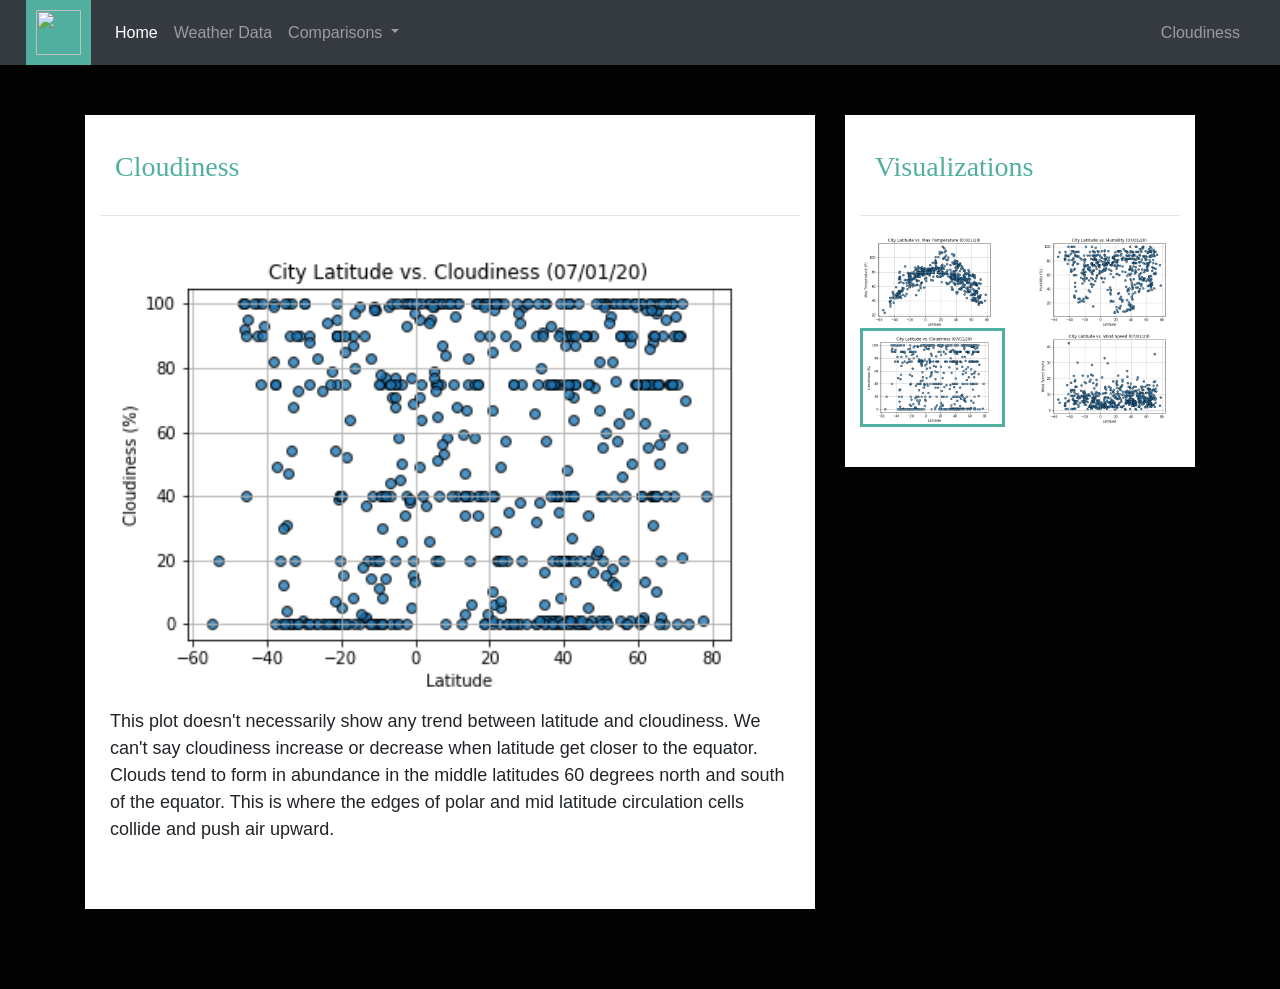
==== 11-Web-Design-Challenge/cloudiness.html @ 5cc30995 "save work" ====
<!DOCTYPE html>
<html lang="en-us">
    <head>

        <meta charset="utf-8">
        <title>Web Design Challenge</title>
        <link rel="stylesheet" href="https://stackpath.bootstrapcdn.com/bootstrap/4.1.3/css/bootstrap.min.css" integrity="sha384-MCw98/SFnGE8fJT3GXwEOngsV7Zt27NXFoaoApmYm81iuXoPkFOJwJ8ERdknLPMO" crossorigin="anonymous">

        <script src="https://code.jquery.com/jquery-3.3.1.slim.min.js" integrity="sha384-q8i/X+965DzO0rT7abK41JStQIAqVgRVzpbzo5smXKp4YfRvH+8abtTE1Pi6jizo" crossorigin="anonymous"></script>
        <script src="https://cdnjs.cloudflare.com/ajax/libs/popper.js/1.14.3/umd/popper.min.js" integrity="sha384-ZMP7rVo3mIykV+2+9J3UJ46jBk0WLaUAdn689aCwoqbBJiSnjAK/l8WvCWPIPm49" crossorigin="anonymous"></script>
        <script src="https://stackpath.bootstrapcdn.com/bootstrap/4.1.3/js/bootstrap.min.js" integrity="sha384-ChfqqxuZUCnJSK3+MXmPNIyE6ZbWh2IMqE241rYiqJxyMiZ6OW/JmZQ5stwEULTy" crossorigin="anonymous"></script>

        <link rel="stylesheet" href="style.css">

    </head>

    <body>
        <nav class="navbar navbar-expand-lg navbar-dark bg-dark">
            <a class="navbar-brand" href="https://www.twitch.tv/jussstinpot/">
                <img src="https://static-cdn.jtvnw.net/jtv_user_pictures/7917ba1a-5d40-4a60-a30c-0908ef1acd77-profile_image-300x300.png" width="45" height="45" alt="">
              </a>
            <button class="navbar-toggler" type="button" data-toggle="collapse" data-target="#navbarSupportedContent" aria-controls="navbarSupportedContent" aria-expanded="false" aria-label="Toggle navigation">
              <span class="navbar-toggler-icon"></span>
            </button>
          
            <div class="collapse navbar-collapse" id="navbarSupportedContent">
              <ul class="navbar-nav mr-auto">
                <li class="nav-item active">
                  <a class="nav-link" href="index.html">Home<span class="sr-only">(current)</span></a>
                </li>
                <li class="nav-item">
                  <a class="nav-link" href="data.html">Weather Data</a>
                </li>
                <li class="nav-item dropdown">
                  <a class="nav-link dropdown-toggle" href="#" id="navbarDropdown" role="button" data-toggle="dropdown" aria-haspopup="true" aria-expanded="false">
                    Comparisons
                  </a>
                  <div class="dropdown-menu" aria-labelledby="navbarDropdown">
                    <a class="dropdown-item" href="temp.html">Temperature Comparison</a>
                    <a class="dropdown-item" href="humidity.html">Humidity Comparison</a>
                    <a class="dropdown-item" href="cloudiness.html">Cloudiness Comparison</a>
                    <a class="dropdown-item" href="wind.html">Wind Comparison</a>
                    <div class="dropdown-divider"></div>
                    <a class="dropdown-item" href="comparison.html">All Comparisons</a>
                  </div>
                </li>
              </ul>
              <span class="navbar-text">
                Cloudiness
              </span>
            </div>
          </nav>
          <div class="container content">
            <div class="row">
                <div class="col-md-8">
                    <div class="col-md-12">
                        <h3>Cloudiness</h3>
                        <hr>
                        <img src="Resources/assets/images/Fig3.png" width="100%" alt="cloudiness">
                        <br>
                        <p>This plot doesn't necessarily show any trend between latitude and cloudiness. We can't say cloudiness increase or decrease when latitude get closer to the equator. Clouds tend to form in abundance in the middle latitudes 60 degrees north and south of the equator. This is where the edges of polar and mid latitude circulation cells collide and push air upward. </p>
                    </div>
                </div>
                <!--visualizations container adjustments-->
                <div class="col-md-4">
                    <div class="col-md-12">
                        <h3>Visualizations</h3>
                        <hr>
                        <div class="row">
                            <div class="col-3 col-md-6">
                                <a href="temp.html"><img src="Resources/assets/images/Fig1.png" width="100%" alt="temprature"></a>
                            </div>
                           
                            <div class="col-3 col-md-6">
                                <a href="humidity.html"><img src="Resources/assets/images/Fig2.png" width="100%" alt="humidity"></a>
                            </div>
                        
                            <div class="col-3 col-md-6">
                                <a href="cloudiness.html"><img class="pic" src="Resources/assets/images/Fig3.png" width="100%" alt="cloudiness"></a>
                            </div>
                            
                            <div class="col-3 col-md-6">
                                <a href="wind.html"><img src="Resources/assets/images/Fig4.png" width="100%" alt="windspeed"></a>
                            </div>
                        </div>
                    </div>
                </div>            
            </div>    
        </div>          

    </body>
</html>
---- 11-Web-Design-Challenge/style.css ----
/* navbar styling*/
a.navbar-brand{
    margin-left: 10px;
    padding: 10px;
    background-color: rgb(81, 175, 160);
    font-family: 'Times New Roman', Times, serif;
    font-size: 25px;
}

/*footer styling*/
.page-footer{
    background-color: rgb(92, 90, 90);
    margin-top: 50px;
    position: fixed;
    bottom: 0;
    width: 100%;
}

.footer-copyright{
    color:white;
    border-top: 5px solid rgb(81, 175, 160)
}

/* header styling*/
h3{
    color: rgb(81, 175, 160);
    font-family: Georgia, 'Times New Roman', Times, serif;
    padding: 15px;
}

/* image styling*/
.img-thumbnail{
    padding:10px;
    border: none;
}

/* fontstyling for text*/
p{
   font-family: Arial, Helvetica, sans-serif;
   font-size: large;
   padding:10px;
}

/* body background*/
body{
    background-color: rgb(2, 2, 2);
}
.col-md-12{
    background-color: white;
    padding-top: 20px;
    padding-bottom:40px;
}

/* image border styling*/
.pic{
    border: 3px solid rgb(81, 175, 160);
}
/* navbar styling*/
.navbar{
    padding-top:0px;
    padding-bottom: 0px;
    padding-right:40px;
}

.nav-item.dropdown.show {
    background-color: #ddd;
}

.dropdown-menu {
    margin: 0;
}

/* content styling*/
.content {
    padding-top: 50px;
    padding-bottom: 80px;
    overflow: hidden;
}

.content.bg-white {
    margin-top: 15px;
}


/* table text adjustments*/
tr>th:nth-child(1),
tr>th:nth-child(3),
tr>th:nth-child(6),
tr>th:nth-child(7),
tr>th:nth-child(8),
tr>th:nth-child(9),
tr>th:nth-child(10),
tr>td:nth-child(1),
tr>td:nth-child(3),
tr>td:nth-child(6),
tr>td:nth-child(7),
tr>td:nth-child(8),
tr>td:nth-child(9),
tr>td:nth-child(10) {
    text-align: right;
}


/* small screen adjustments*/
@media(max-width:767px){
    .navbar.bg-light{
        background-color: rgb(81, 175, 160)!important;
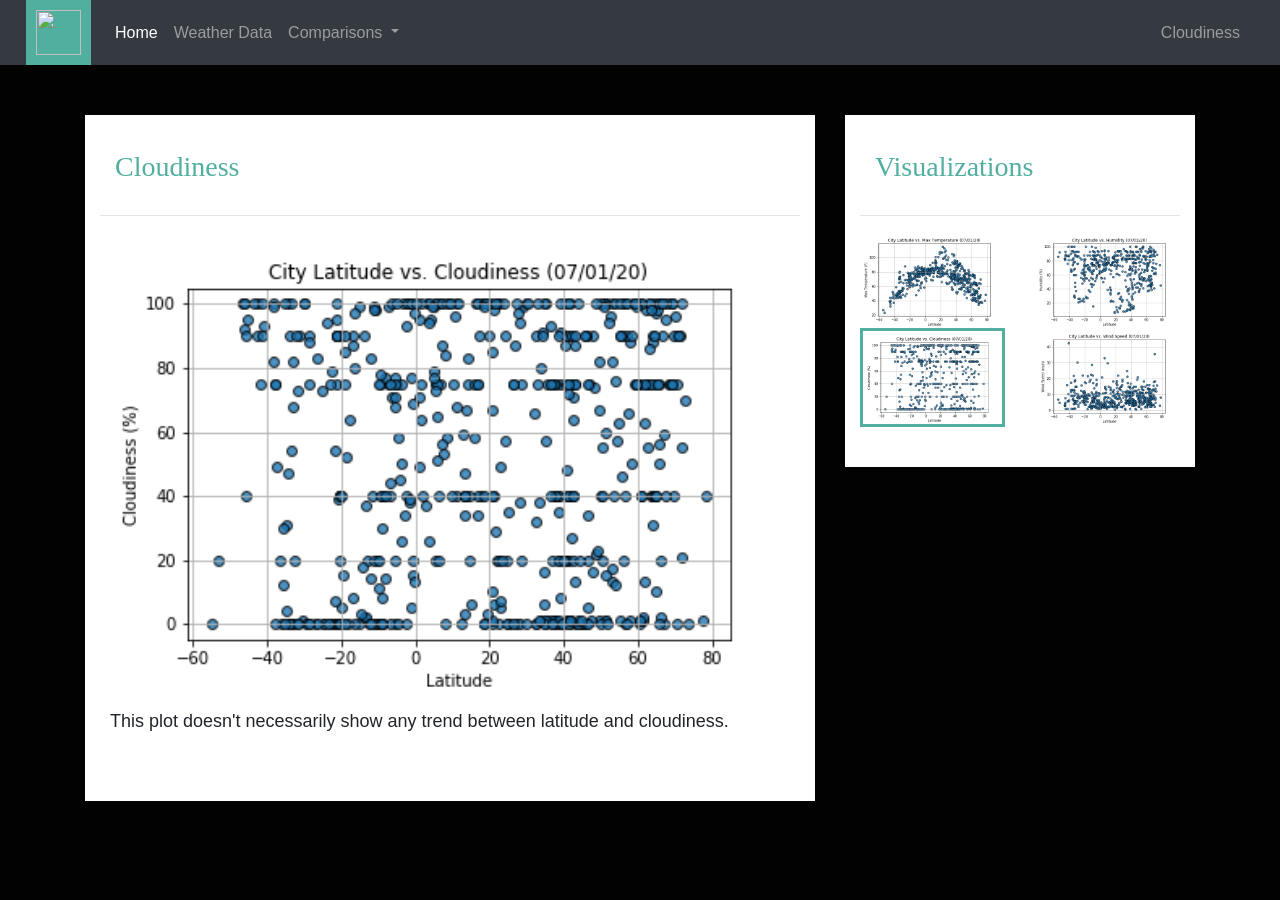
==== commit 898d548a: "finish homework" ====
--- a/11-Web-Design-Challenge/cloudiness.html
+++ b/11-Web-Design-Challenge/cloudiness.html
@@ -58,7 +58,7 @@
                         <hr>
                         <img src="Resources/assets/images/Fig3.png" width="100%" alt="cloudiness">
                         <br>
-                        <p>This plot doesn't necessarily show any trend between latitude and cloudiness. We can't say cloudiness increase or decrease when latitude get closer to the equator. Clouds tend to form in abundance in the middle latitudes 60 degrees north and south of the equator. This is where the edges of polar and mid latitude circulation cells collide and push air upward. </p>
+                        <p>This plot doesn't necessarily show any trend between latitude and cloudiness.</p>
                     </div>
                 </div>
                 <!--visualizations container adjustments-->
--- a/11-Web-Design-Challenge/style.css
+++ b/11-Web-Design-Challenge/style.css
@@ -14,11 +14,6 @@
     position: fixed;
     bottom: 0;
     width: 100%;
-}
-
-.footer-copyright{
-    color:white;
-    border-top: 5px solid rgb(81, 175, 160)
 }
 
 /* header styling*/
